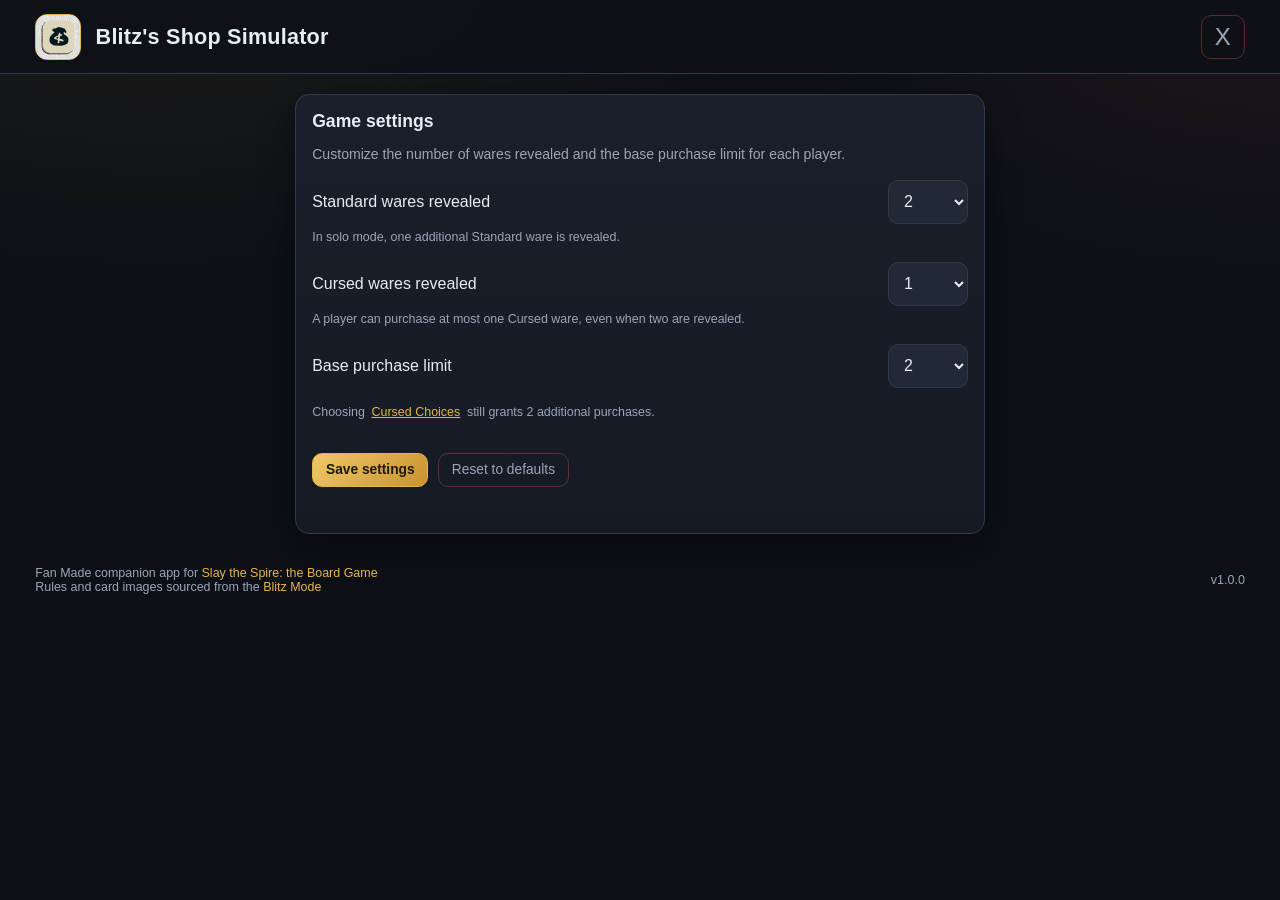
==== config.html @ 5545eea6 "feat: add configurable merchant settings and shared footer Co-authored-by: Copilot <223556219+Copilo" ====
<!doctype html>
<html lang="en">
  <head>
    <meta charset="utf-8" />
    <meta name="viewport" content="width=device-width, initial-scale=1" />
    <meta name="theme-color" content="#17152a" />
    <title>Settings · Blitz's Shop Simulator</title>
    <link rel="manifest" href="./manifest.webmanifest" />
    <link rel="stylesheet" href="./styles.css" />
  </head>
  <body>
    <header class="site-header">
      <div class="brand">
        <img class="brand-icon" src="./assets/icon.svg" alt="" aria-hidden="true" />
        <div><h1>Blitz's Shop Simulator</h1></div>
      </div>
      <a
        class="btn btn-secondary settings-back"
        href="./index.html"
        aria-label="Back to shop"
        title="Back to shop"
      >X</a>
    </header>

    <main class="settings-layout">
      <section class="panel settings-panel" aria-labelledby="settings-title">
        <h2 id="settings-title">Game settings</h2>
        <p class="settings-intro">Customize the number of wares revealed and the base purchase limit for each player.</p>
        <form id="settings-form">
          <label class="setting-row" for="standard-per-player">
            <span>Standard wares revealed</span>
            <select id="standard-per-player" name="standardPerPlayer"></select>
          </label>
          <p class="setting-note">In solo mode, one additional Standard ware is revealed.</p>

          <label class="setting-row" for="cursed-per-player">
            <span>Cursed wares revealed</span>
            <select id="cursed-per-player" name="cursedPerPlayer"></select>
          </label>
          <p class="setting-note">A player can purchase at most one Cursed ware, even when two are revealed.</p>

          <label class="setting-row" for="choices-per-player">
            <span>Base purchase limit</span>
            <select id="choices-per-player" name="choicesPerPlayer"></select>
          </label>
          <p class="setting-note">
            Choosing
            <span class="card-preview">
              <button
                id="cursed-choices-preview-trigger"
                class="card-preview-trigger"
                type="button"
                aria-controls="cursed-choices-preview"
                aria-expanded="false"
              >Cursed Choices</button>
              <span id="cursed-choices-preview" class="card-preview-popup" role="tooltip" hidden>
                <img src="./assets/images/Cursed%20Choices.png" alt="Cursed Choices card" />
              </span>
            </span>
            still grants 2 additional purchases.
          </p>

          <div class="settings-actions">
            <button class="btn btn-primary" type="submit">Save settings</button>
            <button id="reset-settings-btn" class="btn btn-secondary" type="button">Reset to defaults</button>
          </div>
          <p id="settings-status" class="settings-status" role="status" aria-live="polite"></p>
        </form>
      </section>
    </main>
    <footer id="site-footer" class="site-footer"></footer>
    <script type="module" src="./src/settings.js"></script>
  </body>
</html>
---- styles.css ----
:root {
  color-scheme: dark;
  --bg: #0d1016;
  --bg-soft: #151a23;
  --panel: #1a202b;
  --panel-2: #212936;
  --line: #303a4a;
  --text: #e8ecf3;
  --muted: #9aa6b8;
  --gold: #e8b44a;
  --gold-soft: rgba(232, 180, 74, 0.14);
  --red: #e05a5a;
  --red-soft: rgba(224, 90, 90, 0.14);
  --green: #58c98a;
  --shadow: 0 12px 34px rgba(0, 0, 0, 0.45);
  --radius: 14px;
  font-family: "Segoe UI", Roboto, Helvetica, Arial, sans-serif;
}

* {
  box-sizing: border-box;
}

[hidden] {
  display: none !important;
}

body {
  margin: 0;
  min-height: 100vh;
  background:
    radial-gradient(1100px 600px at 12% -10%, rgba(232, 180, 74, 0.09), transparent 60%),
    radial-gradient(900px 500px at 100% 0%, rgba(224, 90, 90, 0.08), transparent 55%),
    var(--bg);
  color: var(--text);
}

.site-header {
  display: flex;
  flex-wrap: wrap;
  gap: 1rem;
  align-items: center;
  justify-content: space-between;
  padding: 0.85rem clamp(1rem, 3vw, 2.2rem);
  border-bottom: 1px solid var(--line);
  background: rgba(13, 16, 22, 0.82);
  backdrop-filter: blur(8px);
}

.brand {
  display: flex;
  align-items: center;
  gap: 0.9rem;
}

.brand-icon {
  width: 46px;
  height: 46px;
  border: 1px solid var(--gold);
  border-radius: 12px;
  background: var(--gold-soft);
  object-fit: cover;
}

.brand h1 {
  margin: 0;
  font-size: 1.35rem;
  letter-spacing: 0.01em;
}

.brand p {
  margin: 0.2rem 0 0;
  color: var(--muted);
  font-size: 0.82rem;
}

.layout {
  display: grid;
  grid-template-columns: minmax(0, 1fr);
  gap: 1.25rem;
  align-items: start;
  max-width: 1600px;
  margin: 0 auto;
  padding: 1rem clamp(1rem, 3vw, 2.2rem) 2rem;
}

.panel {
  border: 1px solid var(--line);
  border-radius: var(--radius);
  background: linear-gradient(180deg, var(--panel), var(--bg-soft));
  box-shadow: var(--shadow);
  padding: 1rem;
}

.controls {
  grid-column: 1 / -1;
}

.board {
  grid-column: 1;
  min-width: 0;
}

h2 {
  margin: 0 0 0.75rem;
  font-size: 1.1rem;
}

.player-fieldset {
  margin: 0 0 0.75rem;
  padding: 0;
  border: 0;
}

.player-fieldset legend {
  margin-bottom: 0.55rem;
  color: var(--muted);
  font-size: 0.8rem;
}

.setup-row {
  display: flex;
  flex-wrap: wrap;
  align-items: center;
  gap: 0.6rem;
}

.player-selector {
  display: flex;
  flex-wrap: wrap;
  gap: 0.5rem;
}

.player-chip {
  min-width: 56px;
  padding: 0.45rem 0.7rem;
  border: 1px solid var(--line);
  border-radius: 10px;
  background: var(--panel-2);
  color: var(--muted);
  font: inherit;
  font-size: 0.86rem;
  cursor: pointer;
  transition: 0.18s ease;
}

.player-chip:hover {
  border-color: var(--gold);
  color: var(--text);
}

.player-chip.active {
  border-color: var(--gold);
  background: var(--gold-soft);
  color: var(--gold);
  font-weight: 700;
}

.button-row {
  display: flex;
  flex-wrap: nowrap;
  gap: 0.4rem;
}

.btn {
  padding: 0.55rem 0.8rem;
  white-space: nowrap;
  border: 1px solid var(--line);
  border-radius: 10px;
  background: var(--panel-2);
  color: var(--text);
  font: inherit;
  font-size: 0.86rem;
  cursor: pointer;
  transition: 0.18s ease;
}

.btn:hover:not(:disabled) {
  border-color: var(--gold);
  transform: translateY(-1px);
}

.btn:disabled {
  opacity: 0.45;
  cursor: not-allowed;
}

.btn-primary {
  border-color: var(--gold);
  background: linear-gradient(135deg, #f0c868, #c9922f);
  color: #201804;
  font-weight: 700;
}

.btn-secondary {
  margin-left: 0.4rem;
  border-color: rgba(224, 90, 90, 0.35);
  background: transparent;
  color: var(--muted);
}

.btn-secondary:hover:not(:disabled) {
  border-color: var(--red);
  color: var(--red);
}

.active-player-row {
  display: flex;
  flex-wrap: wrap;
  align-items: center;
  gap: 0.6rem;
  padding-top: 0.6rem;
  border-top: 1px solid var(--line);
}

.active-player-row label,
.active-player-row .active-player-label {
  color: var(--muted);
  font-size: 0.82rem;
}

.active-player-buttons {
  display: flex;
  flex-wrap: wrap;
  gap: 0.4rem;
}

.active-player-chip {
  position: relative;
  display: inline-flex;
  align-items: center;
  justify-content: center;
  gap: 0.35rem;
  min-width: 74px;
  padding: 0.35rem 1.25rem 0.35rem 0.6rem;
  border: 1px solid var(--line);
  border-radius: 8px;
  background: var(--panel-2);
  color: var(--muted);
  font: inherit;
  font-size: 0.8rem;
  cursor: pointer;
  transition: 0.18s ease;
}

.active-player-chip.active::after {
  position: absolute;
  right: 0.35rem;
  bottom: 0.3rem;
  width: 0.48rem;
  height: 0.48rem;
  border-radius: 50%;
  background: currentColor;
  content: "";
}

.active-player-chip:hover {
  border-color: var(--gold);
  color: var(--text);
}

.active-player-chip.active {
  border-color: var(--gold);
  background: var(--gold-soft);
  color: var(--gold);
  font-weight: 700;
}

.active-player-chip.complete {
  border-color: var(--green);
  background: transparent;
  color: var(--green);
}

.active-player-count {
  color: var(--text);
  font-variant-numeric: tabular-nums;
}

.active-player-chip.active .active-player-count {
  color: var(--gold);
}

.active-player-chip.complete .active-player-count {
  color: var(--green);
}

.hint {
  color: var(--muted);
  font-size: 0.8rem;
}

.card-grid {
  display: grid;
  grid-template-columns: repeat(auto-fill, minmax(148px, 1fr));
  gap: 0.9rem;
}

.card-slot {
  position: relative;
  aspect-ratio: 525 / 750;
}

.card-flip {
  position: absolute;
  inset: 0;
  animation: draw-in 0.45s cubic-bezier(0.2, 0.8, 0.2, 1) both;
  animation-delay: var(--delay, 0ms);
}

@keyframes draw-in {
  from {
    transform: translateY(16px) scale(0.96);
    opacity: 0;
  }
  to {
    transform: translateY(0) scale(1);
    opacity: 1;
  }
}

.card-face {
  position: absolute;
  inset: 0;
  overflow: hidden;
  border-radius: 11px;
  box-shadow: 0 8px 20px rgba(0, 0, 0, 0.5);
}

.card-front {
  border: 1px solid #3b4656;
  background: #202733;
}

.card-button {
  display: block;
  width: 100%;
  height: 100%;
  padding: 0;
  border: 0;
  background: transparent;
  color: inherit;
  cursor: pointer;
  text-align: left;
}

.card-button:disabled {
  cursor: default;
}

.card-button:not(:disabled):hover img {
  transform: scale(1.045);
}

.card-button:focus-visible {
  outline: 2px solid var(--gold);
  outline-offset: -3px;
}

.card-front img {
  display: block;
  width: 100%;
  height: 100%;
  object-fit: cover;
  transition: transform 0.3s ease;
}

.card-fallback {
  position: absolute;
  inset: 0;
  display: flex;
  flex-direction: column;
  align-items: center;
  justify-content: center;
  gap: 0.6rem;
  padding: 1rem;
  background: linear-gradient(160deg, #2b3443, #171d27);
  color: var(--muted);
  text-align: center;
}

.card-fallback .fallback-icon {
  font-size: 2rem;
  color: var(--gold);
}

.card-fallback strong {
  color: var(--text);
  font-size: 0.85rem;
}

.card-info {
  position: absolute;
  inset: auto 0 0;
  z-index: 2;
  padding: 2.4rem 3rem 0.6rem 0.6rem;
  background: rgba(6, 8, 12, 0.5);
}

.card-info strong {
  display: block;
  font-size: 0.78rem;
  line-height: 1.2;
}

.card-info span {
  display: block;
  margin-top: 0.2rem;
  color: #c8d1de;
  font-size: 0.63rem;
  line-height: 1.25;
}

.card-info .card-info-count {
  color: var(--gold);
  font-weight: 700;
}

.card-info-btn {
  position: absolute;
  right: 0.4rem;
  bottom: 0.4rem;
  z-index: 3;
  display: grid;
  place-items: center;
  width: 36px;
  height: 36px;
  padding: 0;
  border: 1px solid var(--gold);
  border-radius: 50%;
  background: rgba(6, 8, 12, 0.5);
  color: var(--gold);
  font: inherit;
  font-size: 0.8rem;
  font-weight: 800;
  line-height: 1;
  cursor: pointer;
}

.card-info-btn:hover:not(:disabled) {
  background: var(--gold);
  color: #201804;
}

.card-info-btn:disabled {
  opacity: 0.45;
  cursor: default;
}

.copies-badge {
  position: absolute;
  top: 0.5rem;
  left: 0.5rem;
  padding: 0.2rem 0.4rem;
  border-radius: 6px;
  background: rgba(6, 8, 12, 0.8);
  color: var(--gold);
  font-size: 0.63rem;
  font-weight: 700;
  pointer-events: none;
}

.taken-overlay {
  position: absolute;
  inset: auto 0 50%;
  z-index: 4;
  display: grid;
  place-items: center;
  padding: 0.25rem 0;
  background: rgba(8, 10, 14, 0.85);
  color: var(--green);
  font-size: 0.7rem;
  font-weight: 800;
  letter-spacing: 0.08em;
  text-align: center;
  transform: translateY(50%);
  pointer-events: none;
}

.card-slot.taken .card-front {
  filter: grayscale(0.75) brightness(0.7);
}

.cursed-card .card-front {
  border-color: rgba(224, 90, 90, 0.75);
  box-shadow:
    0 0 0 1px rgba(224, 90, 90, 0.35),
    0 8px 20px rgba(0, 0, 0, 0.5);
}

.cursed-badge {
  left: 0.5rem;
  right: auto;
  bottom: 0.45rem;
  top: auto;
  background: rgba(224, 90, 90, 0.8);
  color: #220909;
}

.cursed-card.other-player .card-front {
  filter: brightness(0.62);
}

.site-footer {
  display: flex;
  flex-wrap: wrap;
  align-items: center;
  justify-content: space-between;
  gap: 0.5rem;
  max-width: 1600px;
  margin: 0 auto;
  padding: 0 clamp(1rem, 3vw, 2.2rem) 1.5rem;
  color: var(--muted);
  font-size: 0.78rem;
}

.site-footer p {
  margin: 0;
}

.site-footer a {
  color: var(--gold);
  text-decoration: none;
}

.site-footer a:hover {
  text-decoration: underline;
}

#app-version {
  font-variant-numeric: tabular-nums;
}

.settings-link {
  display: grid;
  place-items: center;
  width: 44px;
  height: 44px;
  border: 1px solid var(--line);
  border-radius: 10px;
  color: var(--gold);
  font-size: 1.5rem;
  text-decoration: none;
}

.settings-link:hover {
  border-color: var(--gold);
  background: var(--gold-soft);
}

.settings-layout {
  max-width: 760px;
  margin: 0 auto;
  padding: 1.25rem clamp(1rem, 3vw, 2.2rem) 2rem;
}

.settings-panel {
  width: 100%;
}

.settings-intro,
.setting-note {
  color: var(--muted);
  font-size: 0.88rem;
}

.setting-row {
  display: flex;
  align-items: center;
  justify-content: space-between;
  gap: 1rem;
  margin-top: 1.1rem;
  color: var(--text);
}

.setting-row select {
  min-width: 5rem;
  min-height: 44px;
  padding: 0.5rem 0.7rem;
  border: 1px solid var(--line);
  border-radius: 10px;
  background: var(--panel-2);
  color: var(--text);
  font: inherit;
}

.setting-note {
  margin: 0.4rem 0 0;
  font-size: 0.78rem;
}

.card-preview {
  position: relative;
  display: inline-block;
}

.card-preview-trigger {
  min-height: 36px;
  padding: 0.2rem;
  border: 0;
  background: transparent;
  color: var(--gold);
  font: inherit;
  text-decoration: underline;
  cursor: pointer;
}

.card-preview-popup {
  position: absolute;
  top: calc(100% + 0.35rem);
  left: 50%;
  z-index: 20;
  display: block;
  width: min(150px, calc(100vw - 3rem));
  padding: 0.25rem;
  border: 1px solid var(--gold);
  border-radius: 10px;
  background: var(--panel);
  box-shadow: var(--shadow);
  transform: translateX(-50%);
  pointer-events: none;
}

.card-preview-popup img {
  display: block;
  width: 100%;
  height: auto;
  border-radius: 7px;
}

.settings-actions {
  display: flex;
  flex-wrap: wrap;
  gap: 0.6rem;
  margin-top: 1.4rem;
}

.settings-actions .btn-secondary {
  margin-left: 0;
}

.settings-status {
  min-height: 1.2em;
  margin-bottom: 0;
  color: var(--green);
  font-size: 0.85rem;
}

.settings-back {
  margin-left: auto;
  text-decoration: none;
}

.btn.settings-back {
  display: grid;
  place-items: center;
  width: 44px;
  height: 44px;
  padding: 0;
  font-size: 1.5rem;
}

@media (max-width: 560px) {
  .card-grid {
    grid-template-columns: repeat(2, minmax(0, 1fr));
  }

  .setup-row {
    flex-wrap: nowrap;
    gap: 0.4rem;
  }

  .player-selector {
    flex-wrap: nowrap;
    gap: 0.4rem;
  }

  .player-chip {
    min-width: 3rem;
    padding: 0.45rem 0.2rem;
  }

  .btn {
    padding: 0.55rem 0.4rem;
  }

  .brand-icon {
    width: 38px;
    height: 38px;
  }

  .setting-row {
    align-items: flex-start;
  }

  .button-row {
    flex-wrap: nowrap;
    gap: 0.4rem;
  }

  .card-info {
    padding-right: 3.5rem;
  }

  .card-info-btn {
    width: 44px;
    height: 44px;
  }

  .site-footer {
    flex-wrap: nowrap;
    align-items: center;
    gap: 0.6rem;
    font-size: 0.72rem;
  }

  .site-footer p {
    flex: 1;
    line-height: 1.35;
  }

  #app-version {
    flex: 0 0 auto;
    white-space: nowrap;
  }

  .btn,
  .player-chip,
  .active-player-chip {
    min-height: 44px;
  }
}

@media (max-width: 390px) {
  .player-chip {
    min-width: 1.75rem;
  }
}

@media (prefers-reduced-motion: reduce) {
  .card-flip {
    animation-duration: 0.01ms;
    animation-delay: 0ms !important;
  }
}
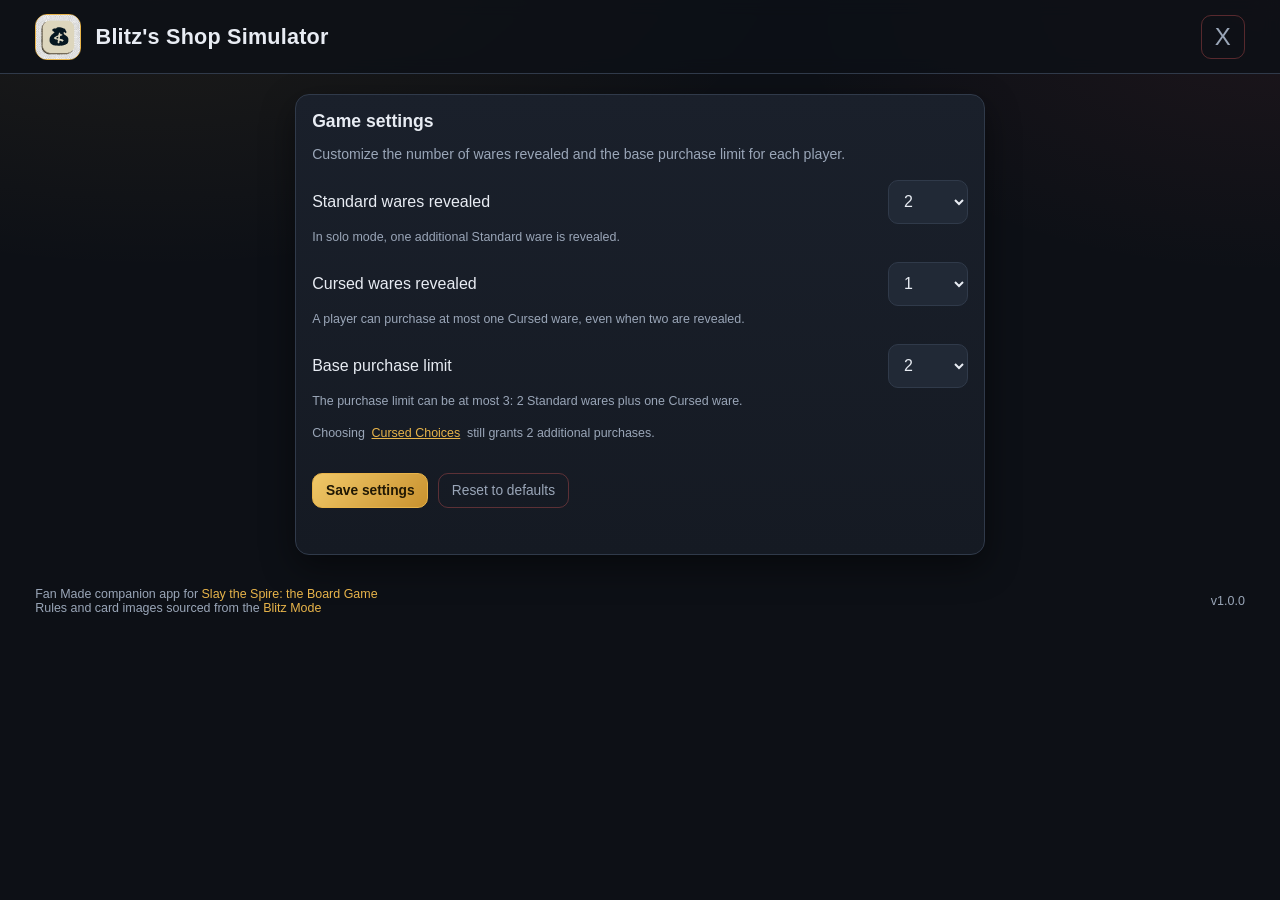
==== commit 2990dd13: "feat: validate player choice availability Co-authored-by: Copilot <223556219+Copilot@users.noreply.g" ====
--- a/config.html
+++ b/config.html
@@ -43,6 +43,7 @@
             <span>Base purchase limit</span>
             <select id="choices-per-player" name="choicesPerPlayer"></select>
           </label>
+          <p id="choices-validation" class="setting-note" role="status" aria-live="polite"></p>
           <p class="setting-note">
             Choosing
             <span class="card-preview">
